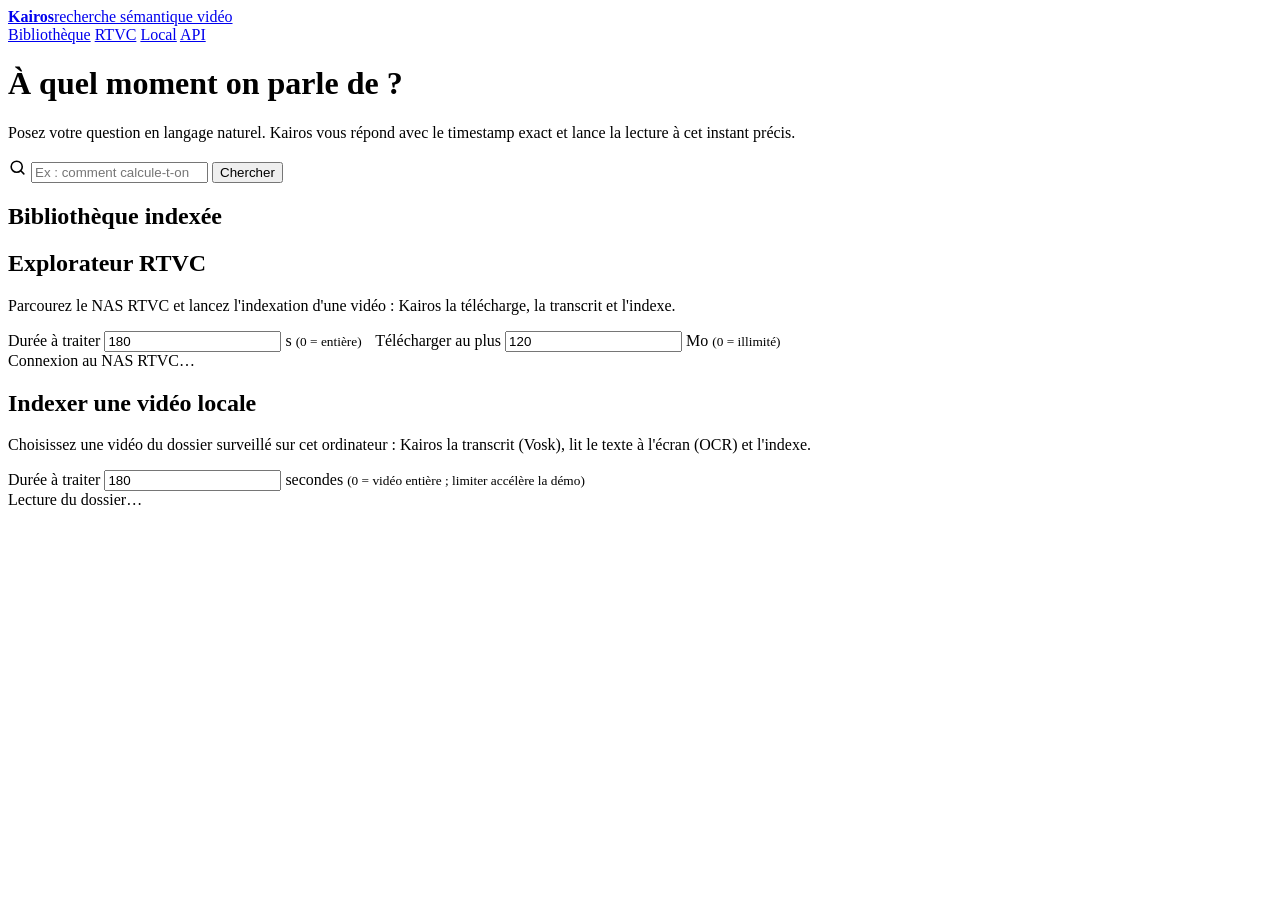
==== frontend/index.html @ acbbb71e "feat: qualite + observabilite (lots B/C/D) - Transcription: Vosk -> faster-whisper (small, int8, FR)" ====
<!DOCTYPE html>
<html lang="fr">
<head>
  <meta charset="utf-8" />
  <meta name="viewport" content="width=device-width, initial-scale=1" />
  <title>Kairos — chercher dans la vidéo</title>
  <link rel="stylesheet" href="/static/style.css" />
</head>
<body>
  <header class="site">
    <div class="wrap">
      <a class="brand" href="/"><b>Kairos</b><span>recherche sémantique vidéo</span></a>
      <nav>
        <a href="#bibliotheque">Bibliothèque</a>
        <a href="#rtvc">RTVC</a>
        <a href="#indexer">Local</a>
        <a href="/docs">API</a>
      </nav>
    </div>
  </header>

  <main class="wrap">
    <div class="hero">
      <h1>À quel moment on parle de&nbsp;?</h1>
      <p>Posez votre question en langage naturel. Kairos vous répond avec le timestamp exact et lance la lecture à cet instant précis.</p>

      <form class="searchbar" id="search-form" role="search">
        <span class="icon" aria-hidden="true">
          <svg width="19" height="19" viewBox="0 0 24 24" fill="none" stroke="currentColor" stroke-width="2" stroke-linecap="round">
            <circle cx="11" cy="11" r="7" /><path d="M20 20l-3.5-3.5" />
          </svg>
        </span>
        <input id="q" type="search" autocomplete="off"
               placeholder="Ex : comment calcule-t-on la transformée de Fourier ?"
               aria-label="Votre question" />
        <button type="submit" id="search-btn">Chercher</button>
      </form>

      <div class="examples" id="examples"></div>
    </div>

    <section id="resultats" hidden>
      <div class="sec-head">
        <h2>Résultats</h2>
        <span class="count" id="results-count"></span>
      </div>
      <div class="results" id="results"></div>
    </section>

    <section id="bibliotheque">
      <div class="sec-head">
        <h2>Bibliothèque indexée</h2>
        <span class="count" id="media-count"></span>
      </div>
      <div class="media-grid" id="media"></div>
    </section>

    <section id="rtvc">
      <div class="sec-head">
        <h2>Explorateur RTVC</h2>
        <span class="count" id="rtvc-path"></span>
      </div>
      <div class="panel">
        <p class="hint">
          Parcourez le NAS RTVC et lancez l'indexation d'une vidéo : Kairos la
          télécharge, la transcrit et l'indexe.
        </p>
        <div class="field">
          <label for="rtvc-seconds">Durée à traiter</label>
          <input id="rtvc-seconds" type="number" min="0" step="10" value="180" />
          <label>s <small>(0 = entière)</small></label>
          <label for="rtvc-mb" style="margin-left:.6rem">Télécharger au plus</label>
          <input id="rtvc-mb" type="number" min="0" step="10" value="120" />
          <label>Mo <small>(0 = illimité)</small></label>
        </div>
        <div class="file-list" id="rtvc-list">
          <div class="loading">Connexion au NAS RTVC…</div>
        </div>
        <p class="toast" id="rtvc-toast"></p>
      </div>
    </section>

    <section id="indexer">
      <div class="sec-head">
        <h2>Indexer une vidéo locale</h2>
      </div>
      <div class="panel">
        <p class="hint">
          Choisissez une vidéo du dossier surveillé sur cet ordinateur : Kairos la
          transcrit (Vosk), lit le texte à l'écran (OCR) et l'indexe.
        </p>
        <div class="field">
          <label for="max-seconds">Durée à traiter</label>
          <input id="max-seconds" type="number" min="10" step="10" value="180" />
          <label>secondes <small>(0 = vidéo entière ; limiter accélère la démo)</small></label>
        </div>
        <div class="file-list" id="files">
          <div class="loading">Lecture du dossier…</div>
        </div>
        <p class="toast" id="ingest-toast"></p>
      </div>
    </section>
  </main>

  <script src="/static/app.js"></script>
</body>
</html>
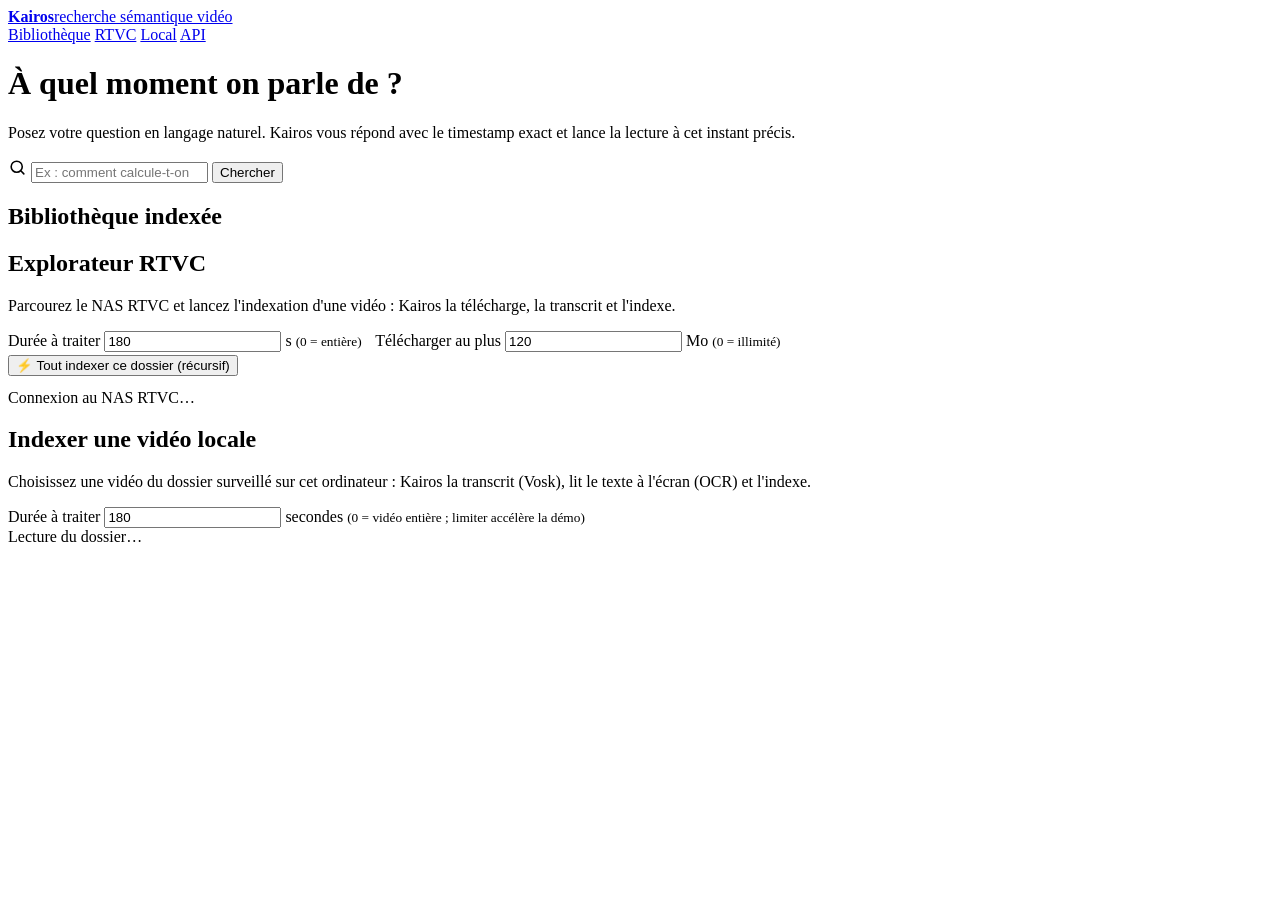
==== commit f445fc2a: "feat: indexation en masse d'un dossier NAS (scan recursif) + garde-fou - rtvc.list_videos_recursive " ====
--- a/frontend/index.html
+++ b/frontend/index.html
@@ -73,6 +73,9 @@
           <input id="rtvc-mb" type="number" min="0" step="10" value="120" />
           <label>Mo <small>(0 = illimité)</small></label>
         </div>
+        <div style="margin:.2rem 0 .8rem">
+          <button class="btn" id="index-all" type="button">⚡ Tout indexer ce dossier (récursif)</button>
+        </div>
         <div class="file-list" id="rtvc-list">
           <div class="loading">Connexion au NAS RTVC…</div>
         </div>
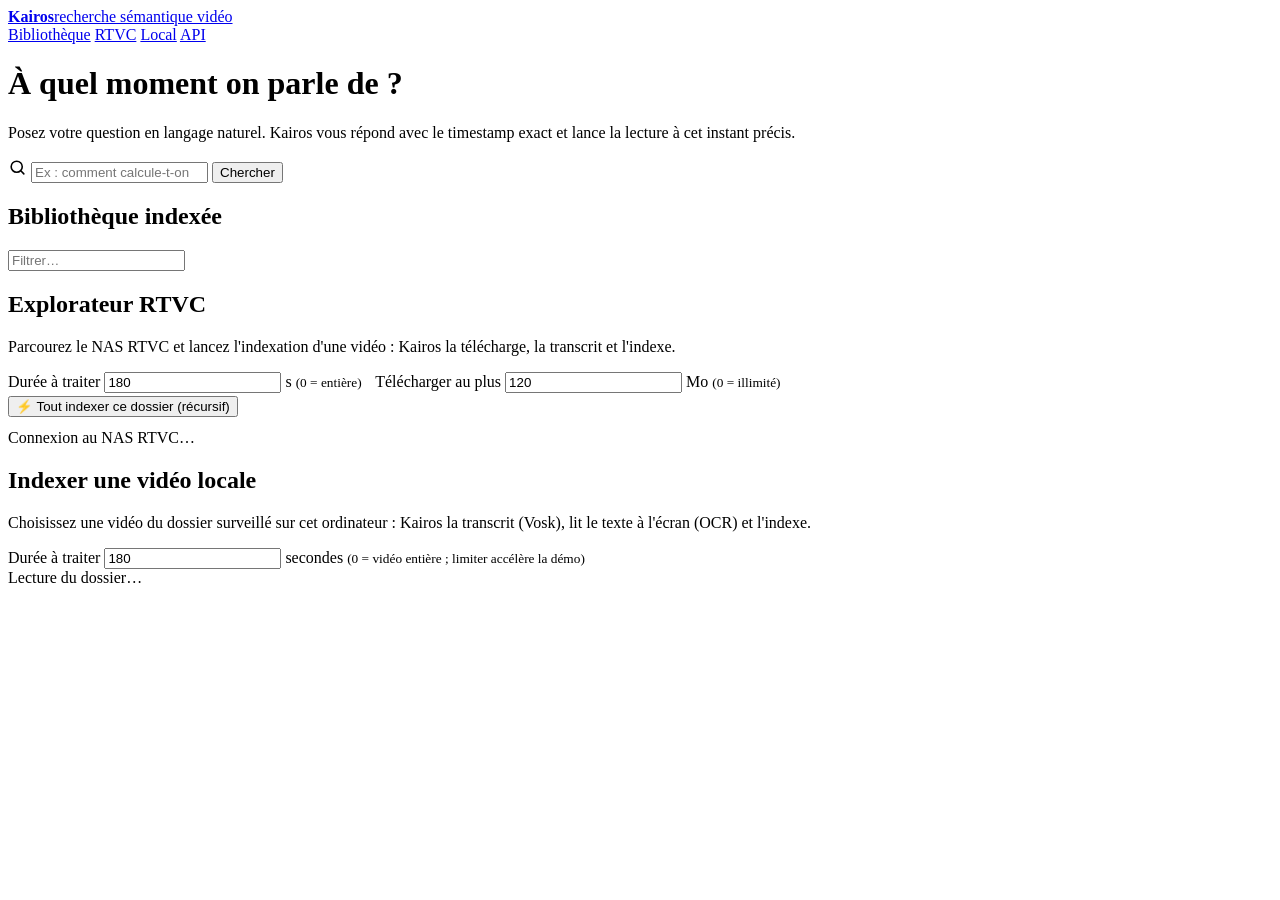
==== commit aed02cbf: "feat: gestion bibliotheque + export sous-titres + surlignage + resilience RTVC - Bibliotheque: suppr" ====
--- a/frontend/index.html
+++ b/frontend/index.html
@@ -4,6 +4,7 @@
   <meta charset="utf-8" />
   <meta name="viewport" content="width=device-width, initial-scale=1" />
   <title>Kairos — chercher dans la vidéo</title>
+  <link rel="icon" href="data:image/svg+xml,%3Csvg xmlns='http://www.w3.org/2000/svg' viewBox='0 0 32 32'%3E%3Crect width='32' height='32' rx='7' fill='%23b06a12'/%3E%3Ctext x='16' y='23' font-size='20' font-family='Georgia,serif' font-weight='bold' text-anchor='middle' fill='white'%3EK%3C/text%3E%3C/svg%3E" />
   <link rel="stylesheet" href="/static/style.css" />
 </head>
 <body>
@@ -51,6 +52,9 @@
       <div class="sec-head">
         <h2>Bibliothèque indexée</h2>
         <span class="count" id="media-count"></span>
+        <input id="media-filter" type="search" placeholder="Filtrer…"
+               style="margin-left:auto;max-width:12rem" />
+        <button class="btn ghost" id="retry-failed" type="button" hidden>Relancer les échoués</button>
       </div>
       <div class="media-grid" id="media"></div>
     </section>
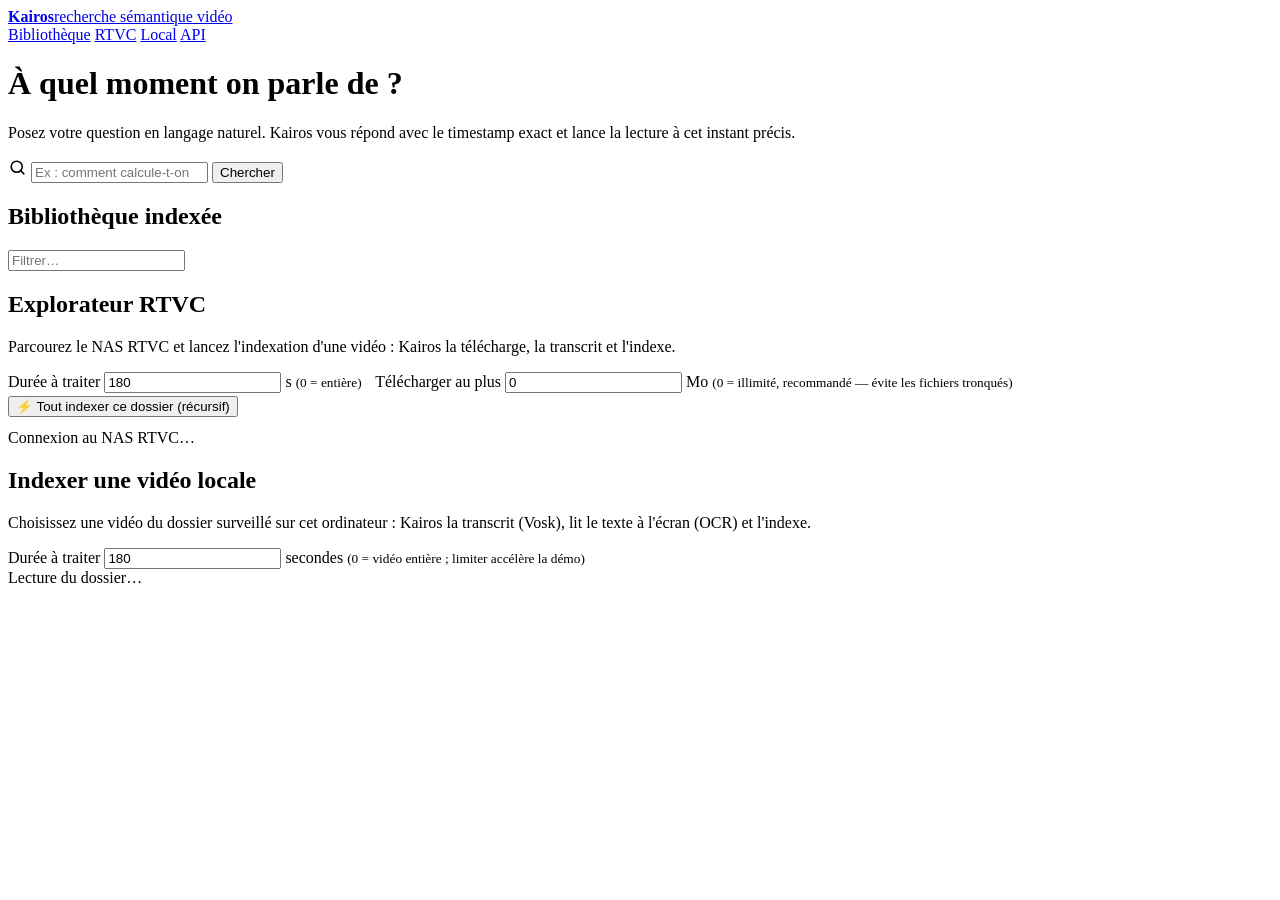
==== commit 99f60e06: "fix: echecs d'indexation dus a la troncature du telechargement Cause: cap max_mb coupait le fichier " ====
--- a/frontend/index.html
+++ b/frontend/index.html
@@ -74,8 +74,8 @@
           <input id="rtvc-seconds" type="number" min="0" step="10" value="180" />
           <label>s <small>(0 = entière)</small></label>
           <label for="rtvc-mb" style="margin-left:.6rem">Télécharger au plus</label>
-          <input id="rtvc-mb" type="number" min="0" step="10" value="120" />
-          <label>Mo <small>(0 = illimité)</small></label>
+          <input id="rtvc-mb" type="number" min="0" step="10" value="0" />
+          <label>Mo <small>(0 = illimité, recommandé — évite les fichiers tronqués)</small></label>
         </div>
         <div style="margin:.2rem 0 .8rem">
           <button class="btn" id="index-all" type="button">⚡ Tout indexer ce dossier (récursif)</button>
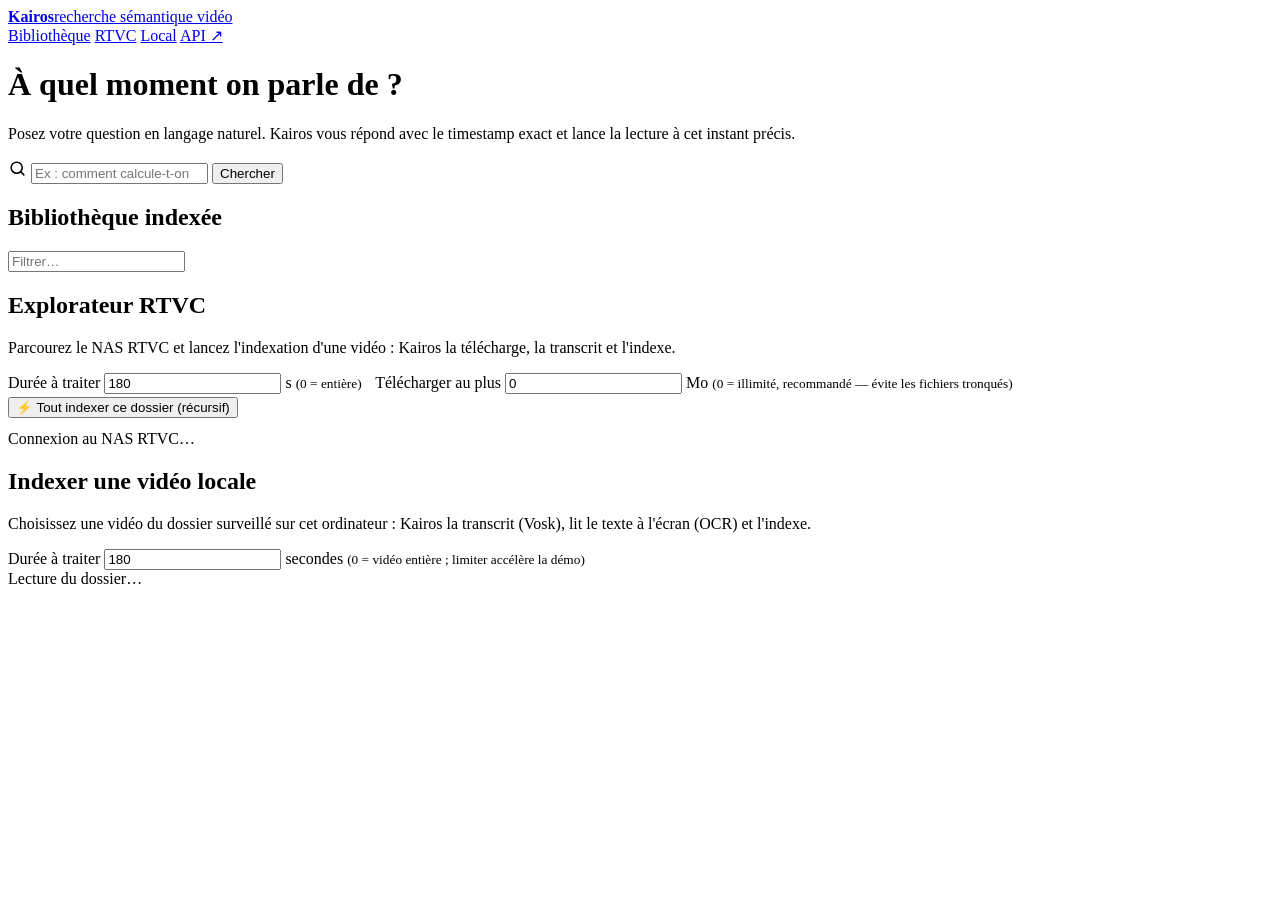
==== commit 4ae2f463: "ux: lien API (/docs) ouvert dans un nouvel onglet (ne quitte plus l'appli) Co-Authored-By: Claude Op" ====
--- a/frontend/index.html
+++ b/frontend/index.html
@@ -15,7 +15,7 @@
         <a href="#bibliotheque">Bibliothèque</a>
         <a href="#rtvc">RTVC</a>
         <a href="#indexer">Local</a>
-        <a href="/docs">API</a>
+        <a href="/docs" target="_blank" rel="noopener" title="Documentation technique (nouvel onglet)">API ↗</a>
       </nav>
     </div>
   </header>
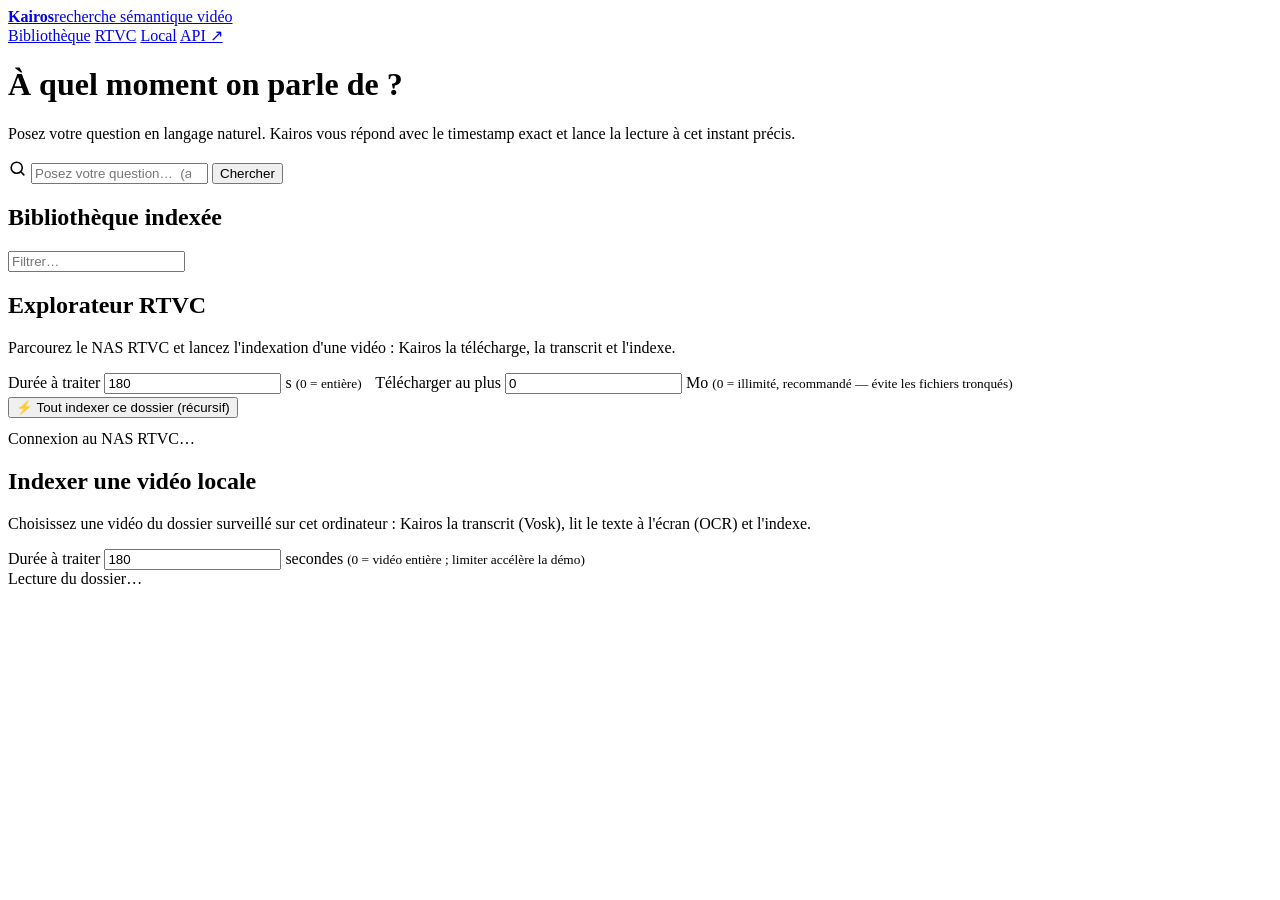
==== commit 178304ac: "feat(ux): multilingue, retour aux resultats, sous-titres activables, filtres MULTILINGUE - Transcrip" ====
--- a/frontend/index.html
+++ b/frontend/index.html
@@ -32,7 +32,7 @@
           </svg>
         </span>
         <input id="q" type="search" autocomplete="off"
-               placeholder="Ex : comment calcule-t-on la transformée de Fourier ?"
+               placeholder="Posez votre question…  (appuyez sur / )"
                aria-label="Votre question" />
         <button type="submit" id="search-btn">Chercher</button>
       </form>
@@ -44,6 +44,11 @@
       <div class="sec-head">
         <h2>Résultats</h2>
         <span class="count" id="results-count"></span>
+        <div class="seg-filter" role="group" aria-label="Filtrer les résultats">
+          <button class="chip active" data-src="all" type="button">Tout</button>
+          <button class="chip" data-src="audio" type="button">Parlé</button>
+          <button class="chip" data-src="visual" type="button">À l'écran</button>
+        </div>
       </div>
       <div class="results" id="results"></div>
     </section>
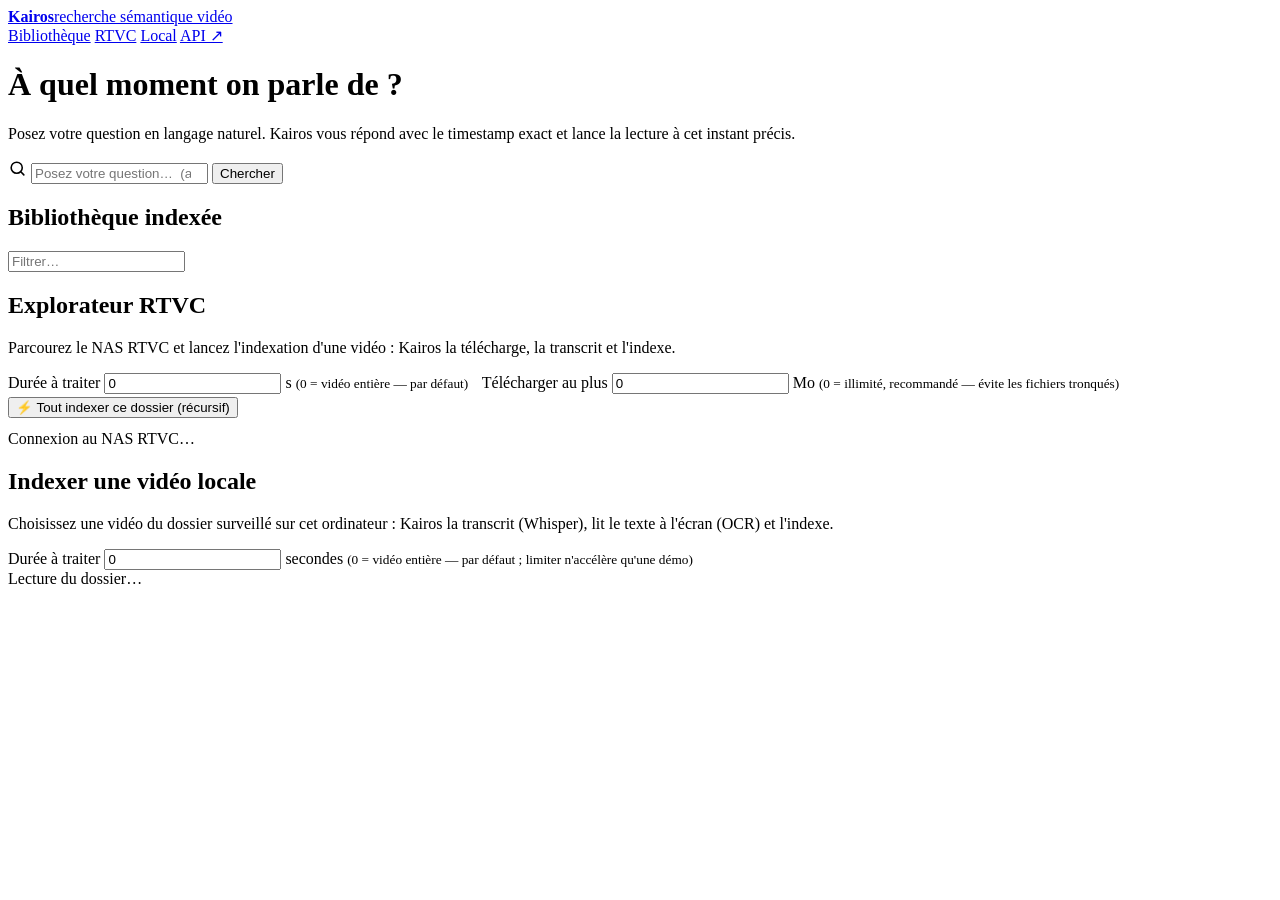
==== commit 5cdb2e74: "fix: lecture tronquee + suggestions de recherche + indexation automatique Trois axes issus de l'audi" ====
--- a/frontend/index.html
+++ b/frontend/index.html
@@ -33,8 +33,11 @@
         </span>
         <input id="q" type="search" autocomplete="off"
                placeholder="Posez votre question…  (appuyez sur / )"
-               aria-label="Votre question" />
+               aria-label="Votre question"
+               role="combobox" aria-expanded="false" aria-autocomplete="list"
+               aria-controls="suggest" />
         <button type="submit" id="search-btn">Chercher</button>
+        <ul class="suggest" id="suggest" role="listbox" hidden></ul>
       </form>
 
       <div class="examples" id="examples"></div>
@@ -76,8 +79,8 @@
         </p>
         <div class="field">
           <label for="rtvc-seconds">Durée à traiter</label>
-          <input id="rtvc-seconds" type="number" min="0" step="10" value="180" />
-          <label>s <small>(0 = entière)</small></label>
+          <input id="rtvc-seconds" type="number" min="0" step="10" value="0" />
+          <label>s <small>(0 = vidéo entière — par défaut)</small></label>
           <label for="rtvc-mb" style="margin-left:.6rem">Télécharger au plus</label>
           <input id="rtvc-mb" type="number" min="0" step="10" value="0" />
           <label>Mo <small>(0 = illimité, recommandé — évite les fichiers tronqués)</small></label>
@@ -99,12 +102,12 @@
       <div class="panel">
         <p class="hint">
           Choisissez une vidéo du dossier surveillé sur cet ordinateur : Kairos la
-          transcrit (Vosk), lit le texte à l'écran (OCR) et l'indexe.
+          transcrit (Whisper), lit le texte à l'écran (OCR) et l'indexe.
         </p>
         <div class="field">
           <label for="max-seconds">Durée à traiter</label>
-          <input id="max-seconds" type="number" min="10" step="10" value="180" />
-          <label>secondes <small>(0 = vidéo entière ; limiter accélère la démo)</small></label>
+          <input id="max-seconds" type="number" min="0" step="10" value="0" />
+          <label>secondes <small>(0 = vidéo entière — par défaut ; limiter n'accélère qu'une démo)</small></label>
         </div>
         <div class="file-list" id="files">
           <div class="loading">Lecture du dossier…</div>
